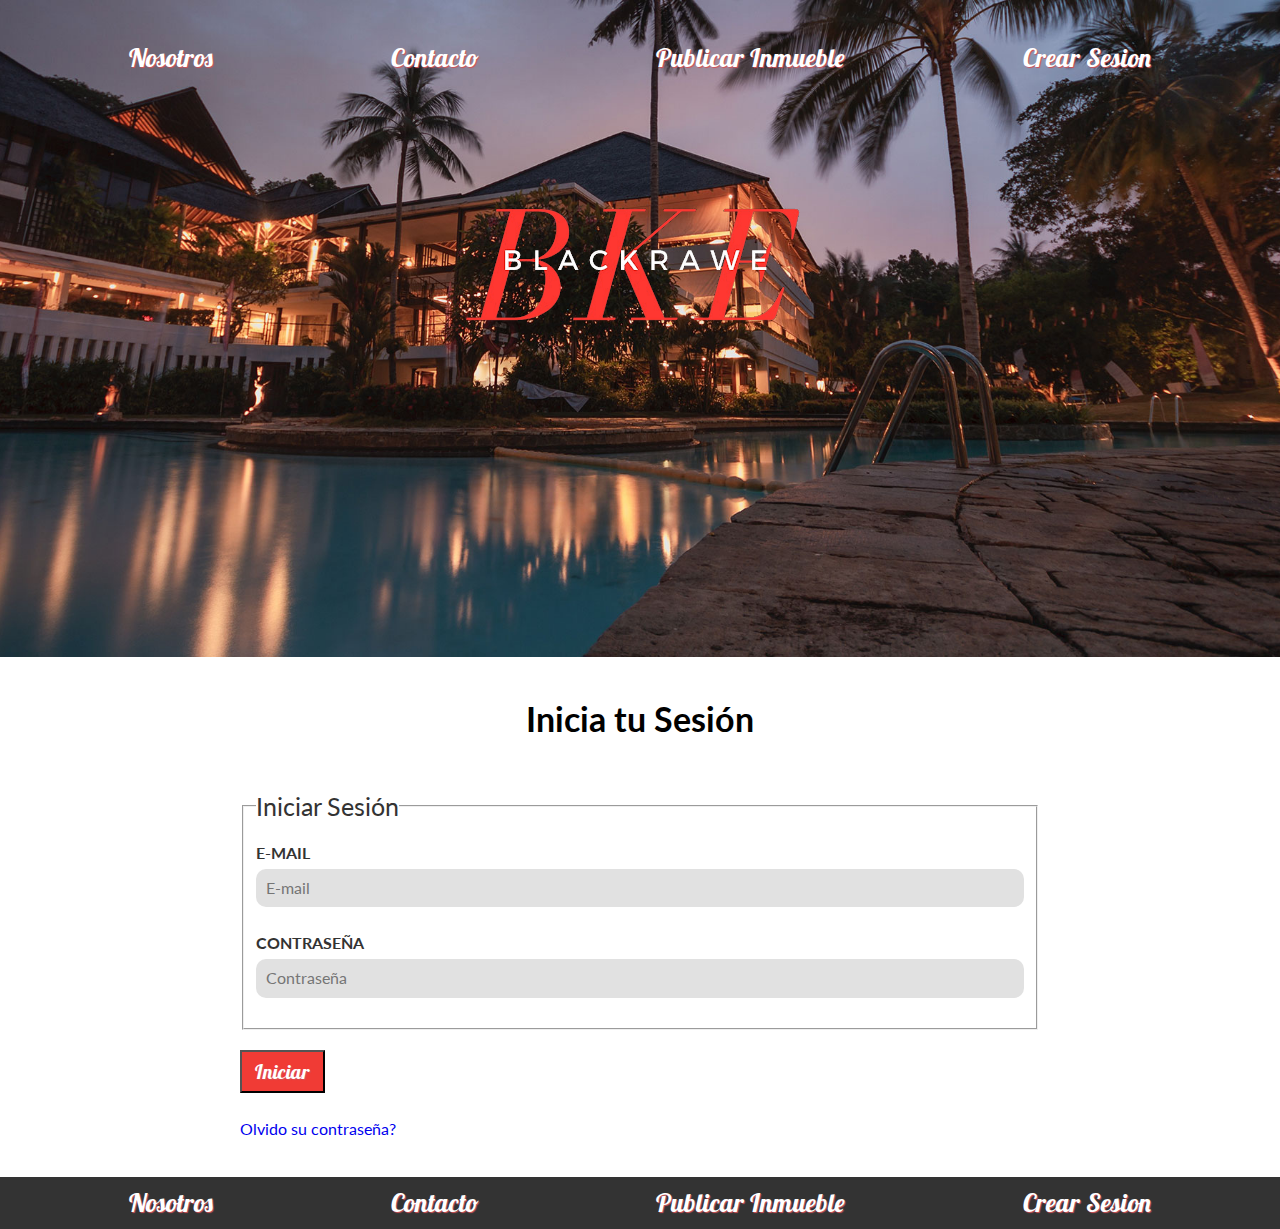
==== IniciarSesion.html @ e1025e62 "Se agregan nuevos archivos" ====
<!DOCTYPE html>
<html lang="en">
<head>
    <meta charset="UTF-8">
    <meta name="viewport" content="width=device-width, initial-scale=1.0">
    <meta http-equiv="X-UA-Compatible" content="ie=edge">
    <link rel="stylesheet" href="CSS/Normalize.css">
    <link rel="stylesheet" href="CSS/Styles.css">
    <link href="https://fonts.googleapis.com/css?family=Lobster&display=swap&subset=cyrillic,cyrillic-ext,latin-ext,vietnamese" rel="stylesheet">
    <link href="https://fonts.googleapis.com/css?family=Lato:300,400,700,900" rel="stylesheet">
    <link href="https://fonts.googleapis.com/css?family=Bree+Serif|Lobster|Pacifico&display=swap&subset=cyrillic,cyrillic-ext,latin-ext,vietnamese" rel="stylesheet">
    <link href="https://fonts.googleapis.com/css?family=Salsa&display=swap" rel="stylesheet">
    <title>Iniciar Sesion</title>
</head>

<body>

    <header class="site-header contenido-header"> 
    
            <div class="contenedor">
    
                <nav class="barra-header">
                        <a href="Nosotros.html">Nosotros</a>
                        <a href="Contacto.html">Contacto</a>
                        <a href="PublicarInmueble.html">Publicar Inmueble</a>
                        <a href="CrearSesion.html">Crear Sesion</a>
                </nav>
    
                <div>
                    <a href="index.html">
                        <img src="Img/bke-transparente.png" alt="Logo Rawe">
                    </a>
                </div>
            </div>
        </header>

    <main class="contenedor contenido-centrado">

            <h2 class="fw-300 centrar-texto">Inicia tu Sesión</h2>
    
            <form action="" class="formulario">
    
                <fieldset> <!-- agrupar campos que esten relacionados -->
    
                    <legend>Iniciar Sesión</legend>
    
                    <label for="email"> E-mail </label>
                    <input type="email" name="" id="email" placeholder="E-mail" required>
    
                    <label for="password"> Contraseña </label>
                    <input type="password" id="password" placeholder="Contraseña" required>
                    
                 </fieldset>
                <!-- Aca no se si el boton es submit o button, depende de como se haga el backend -->
              <input type="submit" value="Iniciar" name="" id="" class="boton boton-rojo">
              <a href="OlvidoContraseña.html">Olvido su contraseña?</a>
            </form>
        </main>

        <footer class="site-footer">

                <div class="contenedor">
                    <nav class="barra-header">
                            <a href="Nosotros.html">Nosotros</a>
                            <a href="Contacto.html">Contacto</a>
                            <a href="PublicarInmueble.html">Publicar Inmueble</a>
                            <a href="CrearSesion.html">Crear Sesion</a>
                    </nav>  
                </div>
            </footer>
</body>
</html>
---- CSS/Styles.css ----
html
{
    box-sizing: border-box;
    font-size: 62.5%; /** RESET PARA REMS = 10px de 16px **/
                        /** Por defecto un rem son 16px **/
}
*, *:before, *:after {
    box-sizing: inherit;
  }     

/** Esto va a ser para todo el cuerpo de la pagina **/

body
{
    background: #ffffff;
    /* background: #eae2e0; */
    font-family: 'Lato', sans-serif; /** Tipo de fuente tomada de las opciones de google**/
    font-size: 1.6rem;
    line-height: 2;
}

/* Colores del logo*/
.colores{
    color: #f03b35;
    color: #040404;
    color: #eae2e0;
    color: #571c1b;
}

/*Globales*/ 
img{
    max-width: 100%;
}
.contenedor
{
    width: 95%;
    max-width: 120rem; /** = a 1200px **/
    margin: 0 auto 0 auto;
}

h1{
    font-size: 3.8rem;
}

h2{
    font-size: 3.4rem;
}

h3{
    font-size: 3rem;
}

h4{
    font-size: 2.3rem;
}

a{
    text-decoration: none;
}

/* Utilidades */

.centrar-texto
{
    text-align: center;
}

.boton {
    display: inline-block;
    flex: 0 0 auto; 
    padding: 8px 13px;
}
.boton:hover
{
    cursor: pointer;
}
.boton-negro{
    background-color: #040404;
}
.boton-rojo{
    background: #f03b35;
    
}


/*    INDEX    */
.barra-header
{
    display: flex;
    justify-content: space-around;
    align-items: center;
    margin-top: 2em;
}
.barra-header a{
    color: #ffffff;
    font-weight: 400;
    text-shadow: 1px 1px 1px #d35158;
    font-family: 'Lobster', cursive;
    font-size: 2.6rem;
}
.barra-header a:hover{
    color: #d35158;
    text-shadow: 1px 1px 1px #fff2f2;
    cursor: pointer; 
}
.site-header{
    background-image: url(../Img/destacada.jpg);
    background-position: center center; 
    background-size: cover;
    height: 100vh;
    min-height: 65.7rem; /** = a 600px **/
}
.contenido-header
{
    height: 100%;
    display: flex;
    flex-direction: column;
    justify-content: space-between;
    text-align: center;
}
.titulos{
    font-family: 'Salsa', cursive;
    text-align: center;
    font-weight: 700;
    font-size: 4.6rem;
    color: #D51D1D;
}
.inmuebles{
    width: 100%;
    border: 1px solid #C6C5C5;
    /* padding: 5px 0 10px 5px ; */
    margin: 20px 0;
}
.inmuebles blockquote{
    font-family: 'Salsa', cursive;
    font-weight: 400;
    font-size: 2.5rem;
    margin: 20px 0 10px 10px;
}
.inmuebles:last-of-type{
    margin-bottom: 0;
}
/* .inmuebles img{
    width: 50%;
    margin: 0 auto;
} */

.flex{
    display: flex;
}
.inmuebles-iz{
    width: calc(50% - 1rem);
    padding: 0px 10px;
}
.inmuebles-der{
    width: calc(50% - 1rem);
    padding: 0px 10px;
}
.inmuebles-der p{
    margin-top: 0;
}

.site-footer
{
    background-color: #333333;
    margin: 0;
}

.barra-footer
{
    display: flex;
    justify-content: space-around;
    align-items: center;
    margin-top: 2em;
}
.barra-footer a{
    color: #ffffff;
    font-weight: 400;
    text-shadow: 1px 1px 1px blanchedalmond;
    font-size: 2.6rem;
}
.barra-footer a:hover{
    color: #d35158;
    text-shadow: 1px 1px 1px #fff2f2;
    cursor: pointer; 
}

/* CREAR SESION   */

.formulario{
    color: #333333;
    /* background-color: #F7F1F1; */
}
.formulario legend{
    font-family: 'salsa' 'cursive';
    font-size: 2.5rem;
}
.formulario a{
    display: flex;
}

.contenido-centrado
{
    max-width: 800px;
}

legend{
    font-size: 2.4rem;
}

label{
    display: block;
    font-weight: 700;
    text-transform: uppercase;
}

input:not([type="submit"]),
textarea,
select /* a mi me funciona solo con esto*/
{
    padding: 1rem;
    display: block;
    width: 100%;
    background-color: #e1e1e1;
    margin-bottom: 2rem;
    border: none;
    border-radius: 1rem;
}

input[type="submit"]{
    margin: 20px 0;
    color: #ffffff;
    text-shadow: 1px 1px 1px #d35158;
    font-family: 'Lobster', cursive;
    font-size: 2rem;
}
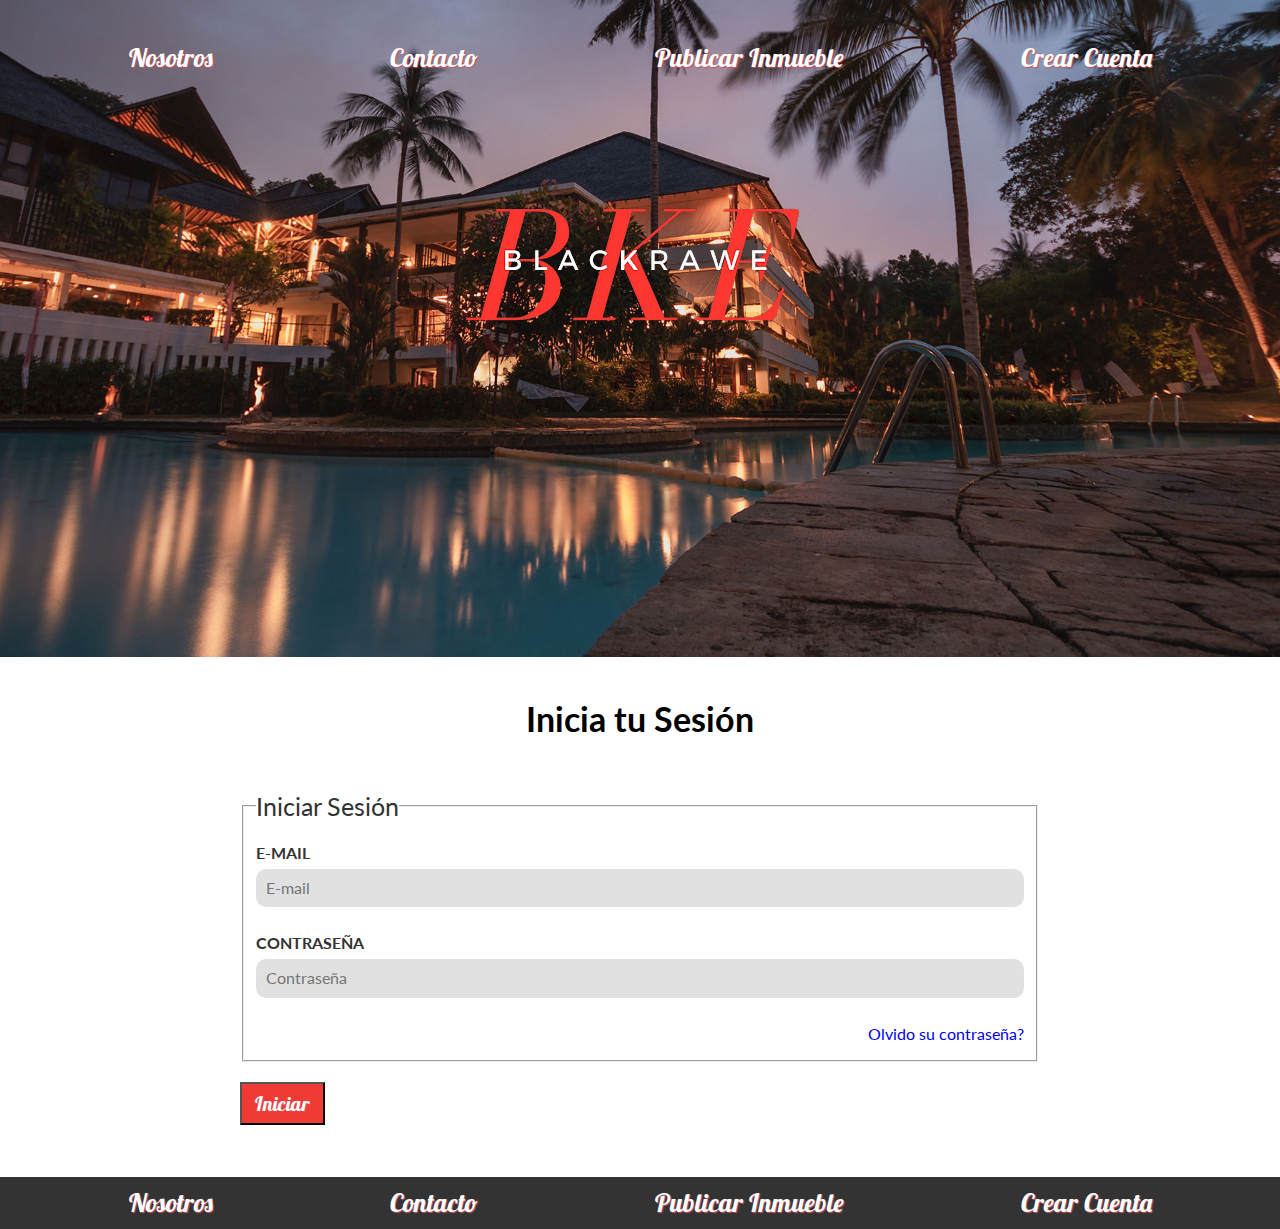
==== commit 3d0d4ac3: "Corregí nombre de archivos" ====
--- a/IniciarSesion.html
+++ b/IniciarSesion.html
@@ -23,7 +23,7 @@
                         <a href="Nosotros.html">Nosotros</a>
                         <a href="Contacto.html">Contacto</a>
                         <a href="PublicarInmueble.html">Publicar Inmueble</a>
-                        <a href="CrearSesion.html">Crear Sesion</a>
+                        <a href="CrearCuenta.html">Crear Cuenta</a>
                 </nav>
     
                 <div>
@@ -49,11 +49,12 @@
     
                     <label for="password"> Contraseña </label>
                     <input type="password" id="password" placeholder="Contraseña" required>
-                    
+
+                    <a href="OlvidoContraseña.html">Olvido su contraseña?</a>
+
                  </fieldset>
                 <!-- Aca no se si el boton es submit o button, depende de como se haga el backend -->
               <input type="submit" value="Iniciar" name="" id="" class="boton boton-rojo">
-              <a href="OlvidoContraseña.html">Olvido su contraseña?</a>
             </form>
         </main>
 
@@ -64,8 +65,8 @@
                             <a href="Nosotros.html">Nosotros</a>
                             <a href="Contacto.html">Contacto</a>
                             <a href="PublicarInmueble.html">Publicar Inmueble</a>
-                            <a href="CrearSesion.html">Crear Sesion</a>
-                    </nav>  
+                            <a href="CrearCuenta.html">Crear Cuenta</a>
+                    </nav> 
                 </div>
             </footer>
 </body>
--- a/CSS/Styles.css
+++ b/CSS/Styles.css
@@ -195,9 +195,12 @@
     font-family: 'salsa' 'cursive';
     font-size: 2.5rem;
 }
-.formulario a{
-    display: flex;
-}
+.formulario fieldset a{
+    float: right;
+}
+/* .formulario a{
+    display: flex;
+} */
 
 .contenido-centrado
 {
